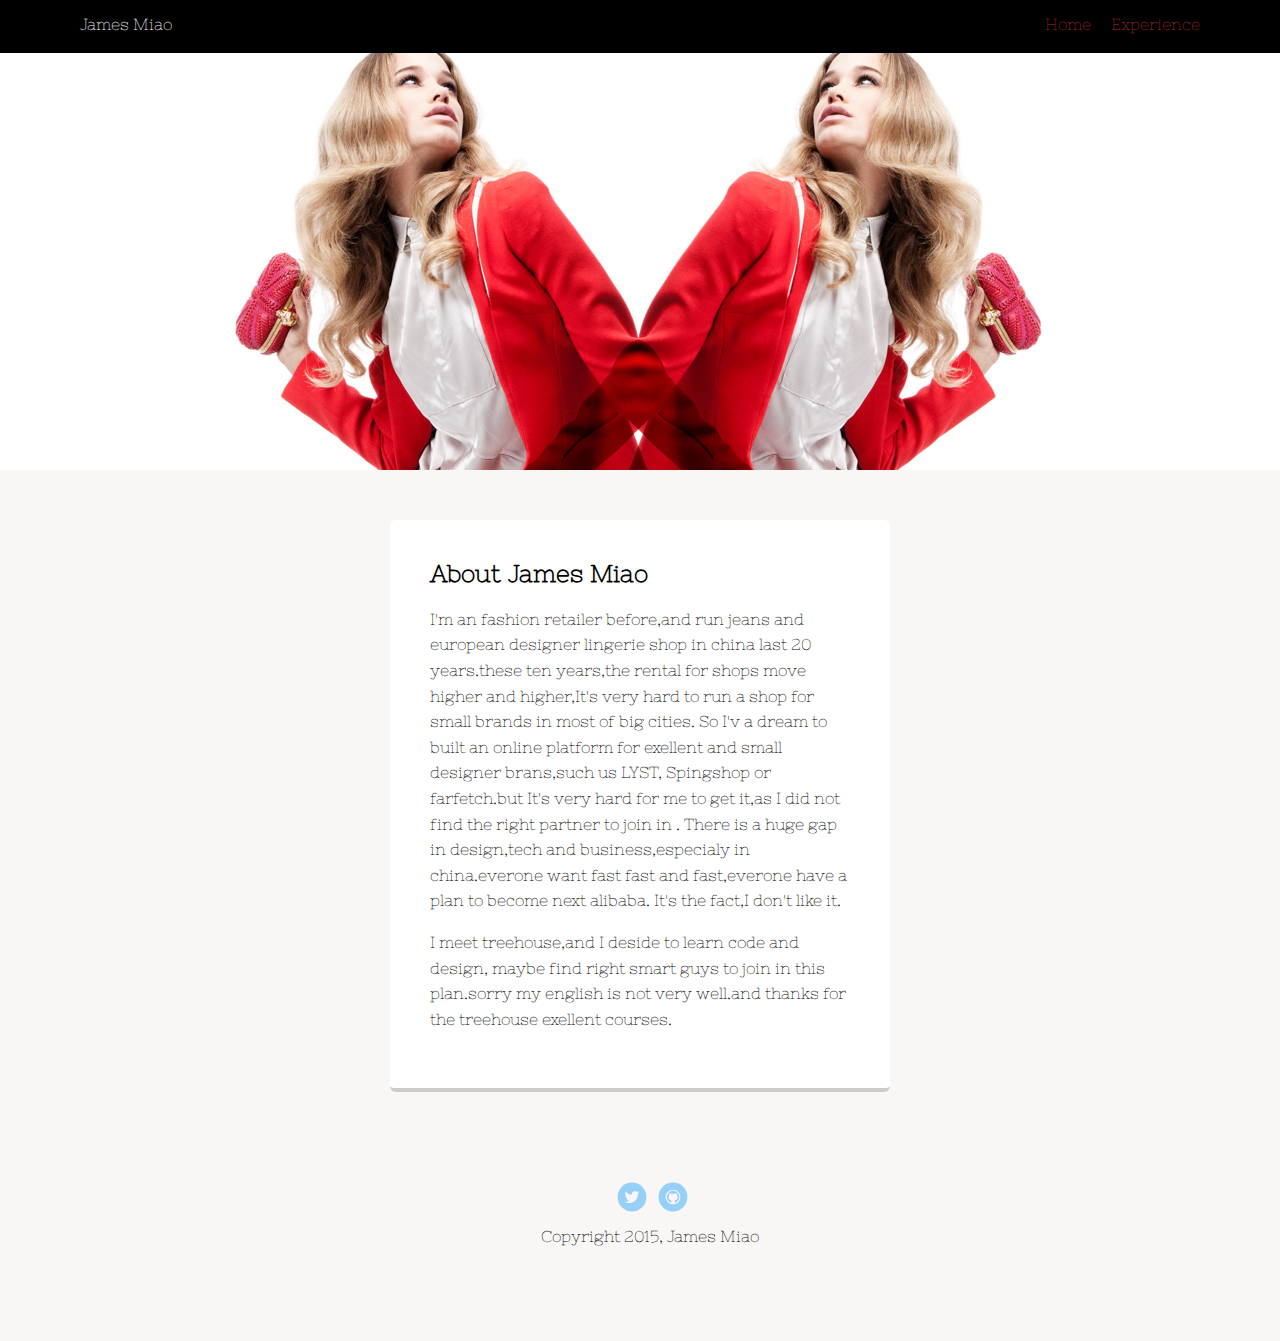
==== about.html @ bacf79f2 "004" ====
<!doctype html>
<html lang="en">
<head>
  <meta charset="utf-8">
  <title>James Miao's Profile</title>
  <meta name="viewport" content="width=device-width, initial-scale=1.0">
  <link rel="stylesheet" href="styles.css">
  <link href="https://fonts.googleapis.com/css?family=Nixie+One" rel="stylesheet">
</head>
  <body>

    <div class="main-nav">
        <ul class="nav">
          <li class="name">James Miao</li>
          <li><a href="index.html">Home</a></li>
          <li><a href="about.html">Experience</a></li>
        </ul>
    </div>

    <header>

    </header>

    <main class="flex">
      <div class="card">
        <h2>About James Miao</h2>
        <p>I'm an fashion retailer before,and run jeans and european designer lingerie shop in china last 20 years.these ten years,the rental for shops move higher and higher,It's very hard to run a shop for small brands in most of big cities. So I'v a dream to built an online platform for exellent and small designer brans,such us LYST, Spingshop or farfetch.but It's very hard for me to get it,as I did not find the right partner to join in . There is a huge gap in design,tech and business,especialy in china.everone want fast fast and fast,everone have a plan to become next alibaba. It's the fact,I don't like it.
        </p>
        <p>I meet treehouse,and I deside to learn code and design, maybe find right smart guys to join in this plan.sorry my english is not very well.and thanks for the treehouse exellent courses.
        </p>
      </div>

    </main>
    <footer>
      <ul>
        <li><a href="https://twitter.com/jamessmiao" class="social twitter">Twitter</a></li>
        <li><a href="https://github.com/jamessmiao" class="social github">Github</a></li>
      </ul>
      <p class="copyright">Copyright 2015, James Miao </p>
    </footer>
  </body>
  </html>
---- styles.css ----
/* Global Layout Set-up */
* {
  box-sizing: border-box;
}

body {
  margin: 0;
  padding: 0;
  text-align: center;
  font-family: 'Nixie One',cursive;

  color: #000000;
  background: #f9f6f6;
}
/* Link Styles */

a {
  text-decoration: none;
  color: #a62727;
}
a:hover {
  color: #6633ff;
}

/* Section Styles */

.main-nav {
  width: 100%;
  background: black;
  min-height: 30px;
  padding: 10px;
  position: fixed;
  text-align: center;
}
.nav {
  display: flex;
  justify-content: space-around;
  font-weight: 300;
  list-style-type: none;
  margin: 0 auto;
  padding: 0;
}

.nav .name {
    display: block;
    margin-right: auto;
    color: white;
}
.nav li {
  padding: 5px 10px 10px 10px;
}
.nav a {
  transition: all .5s;
}
.nav a:hover {
  color: white
}

header {
  text-align: center;
  background: url('images/background.jpg') no-repeat top center ;
  background-size: cover;
  overflow: hidden;
  padding-top: 60px;
}
header {
  line-height: 1.5;
}
header .profile-image {
  margin-top: 50px;
  width: 150px;
  height: 150px;
  border-radius: 50%;
  border: 3px solid white;
  transition: all .5s;
}
header .profile-image:hover {
  transform: scale(1.2) rotate(5deg);
}
.tag {
  background-color: #efefef;
  color: black;
  padding: 10px;
  border-radius: 5px;
  display: table;
  margin: 10px auto;
}
.location {
  background-color: #222;
  color: yellow;
}
.card {
  margin: 30px;
  padding: 20px 40px 40px;
  max-width: 500px;
  text-align: left;
  background: #fff;
  border-bottom: 4px solid #ccc;
  border-radius: 6px;
  transition: all .5s;
}
.card:hover {
  border-color: #ff99ff;
}

ul.skills {
  padding: 0;
  text-align: center;
}

.skills li {
  border-radius: 6px;
  display: inline-block;
  background: #ff9904;
  color: white;
  padding: 5px 10px;
  margin: 2px;
}

.skills li:nth-child(odd) {
  background: #0399ff;
}

footer {
  width: 100%;
  min-height: 30px;
  padding: 20px 0 40px 20px;
}

footer .copyright {
  top: -8px;
  font-size: .75em;
}

footer ul {
  list-style-type: none;
  margin: 0;
  padding: 0;
}

footer ul li {
  display: inline-block;
}

a.social {
  display: inline-block;
  text-indent: -9999px;
  margin-left: 5px;
  width: 30px;
  height: 30px;
  background-size: 30px 30px;
  opacity: .4;
  transition: all .5s;
}
a.twitter {
  background-image: url(images/twitter.svg);
}
a.linkedin {
  background-image: url(images/linkedin.svg);
}
a.github {
  background-image: url(images/github.svg);
}
a.social:hover {
  opacity: 1;
}
.clearfix {
  clear: both;
}

/* Styles for larger screens */
@media screen and (min-width: 720px) {

  .flex {
      display: -ms-flexbox;      /* TWEENER - IE 10 */
      display: flex;
      max-width: 1200px;
      -ms-flex-pack: distribute;
      justify-content: space-around;
      margin: 0 auto;
  }

  header {
    min-height: 470px;
  }

  .nav {
    max-width: 1200px;
    padding: 0 30px;
  }


  main {
    padding-top: 20px;
  }

  main p {
    line-height: 1.6em;
  }

  footer {
    font-size: 1.3em;
    max-width: 1200px;
    margin: 40px auto;
  }

}
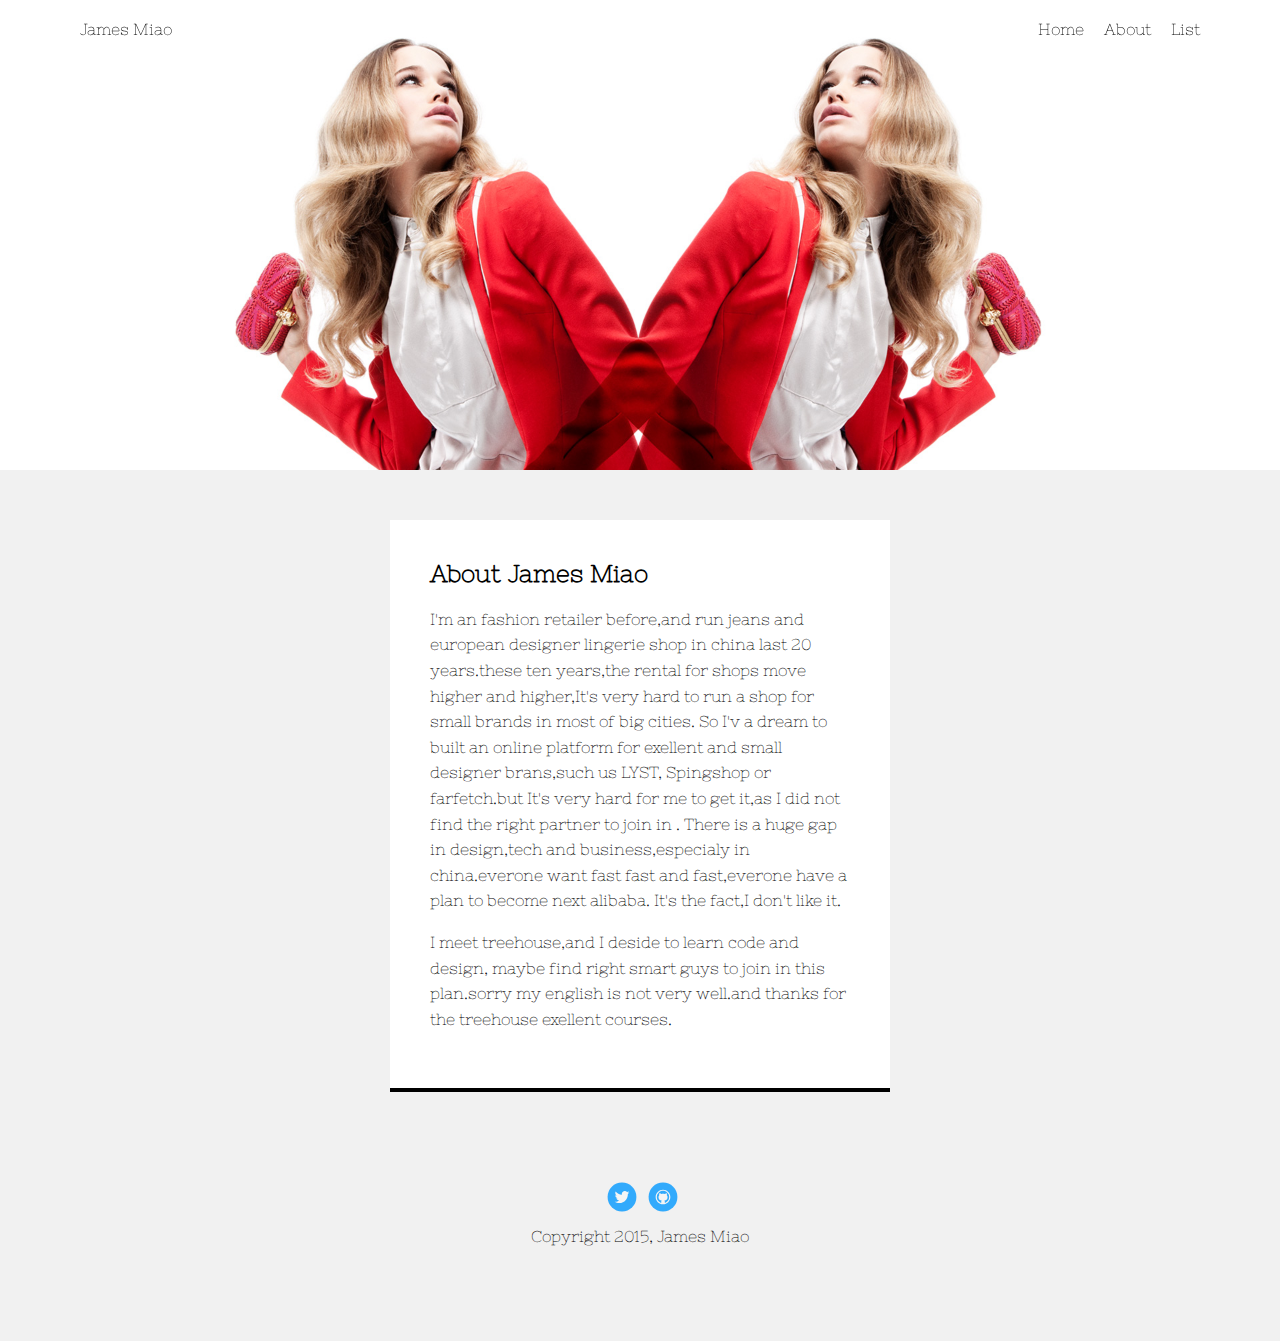
==== commit c8570cac: "005" ====
--- a/about.html
+++ b/about.html
@@ -13,7 +13,9 @@
         <ul class="nav">
           <li class="name">James Miao</li>
           <li><a href="index.html">Home</a></li>
-          <li><a href="about.html">Experience</a></li>
+          <li><a href="about.html">About</a></li>
+          <li><a href="list.html">List</a></li>
+
         </ul>
     </div>
 
--- a/styles.css
+++ b/styles.css
@@ -4,29 +4,31 @@
 }
 
 body {
-  margin: 0;
-  padding: 0;
+  margin: 0px;
+  padding: 0px;
   text-align: center;
   font-family: 'Nixie One',cursive;
 
   color: #000000;
-  background: #f9f6f6;
+  background: #f1f1f1;
 }
 /* Link Styles */
 
 a {
-  text-decoration: none;
-  color: #a62727;
+  text-decoration:none;
+  color: #000000;
+
 }
 a:hover {
-  color: #6633ff;
+  text-decoration: underline;
+
 }
 
 /* Section Styles */
 
 .main-nav {
   width: 100%;
-  background: black;
+  background:rgba(0, 0, 0, 0);
   min-height: 30px;
   padding: 10px;
   position: fixed;
@@ -44,16 +46,16 @@
 .nav .name {
     display: block;
     margin-right: auto;
-    color: white;
+    color: #000000;
 }
 .nav li {
-  padding: 5px 10px 10px 10px;
+  padding: 10px 10px 10px 10px;
 }
 .nav a {
   transition: all .5s;
 }
 .nav a:hover {
-  color: white
+  color:rgb(0, 0, 0)
 }
 
 header {
@@ -61,33 +63,30 @@
   background: url('images/background.jpg') no-repeat top center ;
   background-size: cover;
   overflow: hidden;
-  padding-top: 60px;
+  padding-top: 10px;
 }
 header {
-  line-height: 1.5;
+  line-height: 2.5;
 }
 header .profile-image {
-  margin-top: 50px;
+  margin-top: 200px;
   width: 150px;
   height: 150px;
-  border-radius: 50%;
-  border: 3px solid white;
+  border-radius: 10%;
   transition: all .5s;
 }
 header .profile-image:hover {
-  transform: scale(1.2) rotate(5deg);
+  transform: scale(2.2) rotate(360deg);
 }
 .tag {
-  background-color: #efefef;
   color: black;
   padding: 10px;
-  border-radius: 5px;
+  border-radius: 0px;
   display: table;
   margin: 10px auto;
 }
 .location {
-  background-color: #222;
-  color: yellow;
+  color: rgb(0, 0, 0);
 }
 .card {
   margin: 30px;
@@ -95,12 +94,12 @@
   max-width: 500px;
   text-align: left;
   background: #fff;
-  border-bottom: 4px solid #ccc;
-  border-radius: 6px;
+  border-bottom: 4px solid #000000;
+  border-radius: 0px;
   transition: all .5s;
 }
 .card:hover {
-  border-color: #ff99ff;
+  border-color: #0003ff;
 }
 
 ul.skills {
@@ -109,27 +108,26 @@
 }
 
 .skills li {
-  border-radius: 6px;
+  border-radius: 0px;
   display: inline-block;
-  background: #ff9904;
+  background: #000000;
   color: white;
-  padding: 5px 10px;
-  margin: 2px;
+  padding: 10px 10px;
 }
 
 .skills li:nth-child(odd) {
-  background: #0399ff;
+  background: #0f03ff;
 }
 
 footer {
   width: 100%;
   min-height: 30px;
-  padding: 20px 0 40px 20px;
+  padding: 20px 20px 40px 20px;
 }
 
 footer .copyright {
-  top: -8px;
-  font-size: .75em;
+  top: 8px;
+  font-size: 0.75em;
 }
 
 footer ul {
@@ -144,12 +142,12 @@
 
 a.social {
   display: inline-block;
-  text-indent: -9999px;
+  text-indent: -9999PX;
   margin-left: 5px;
   width: 30px;
   height: 30px;
   background-size: 30px 30px;
-  opacity: .4;
+  opacity: .8;
   transition: all .5s;
 }
 a.twitter {
